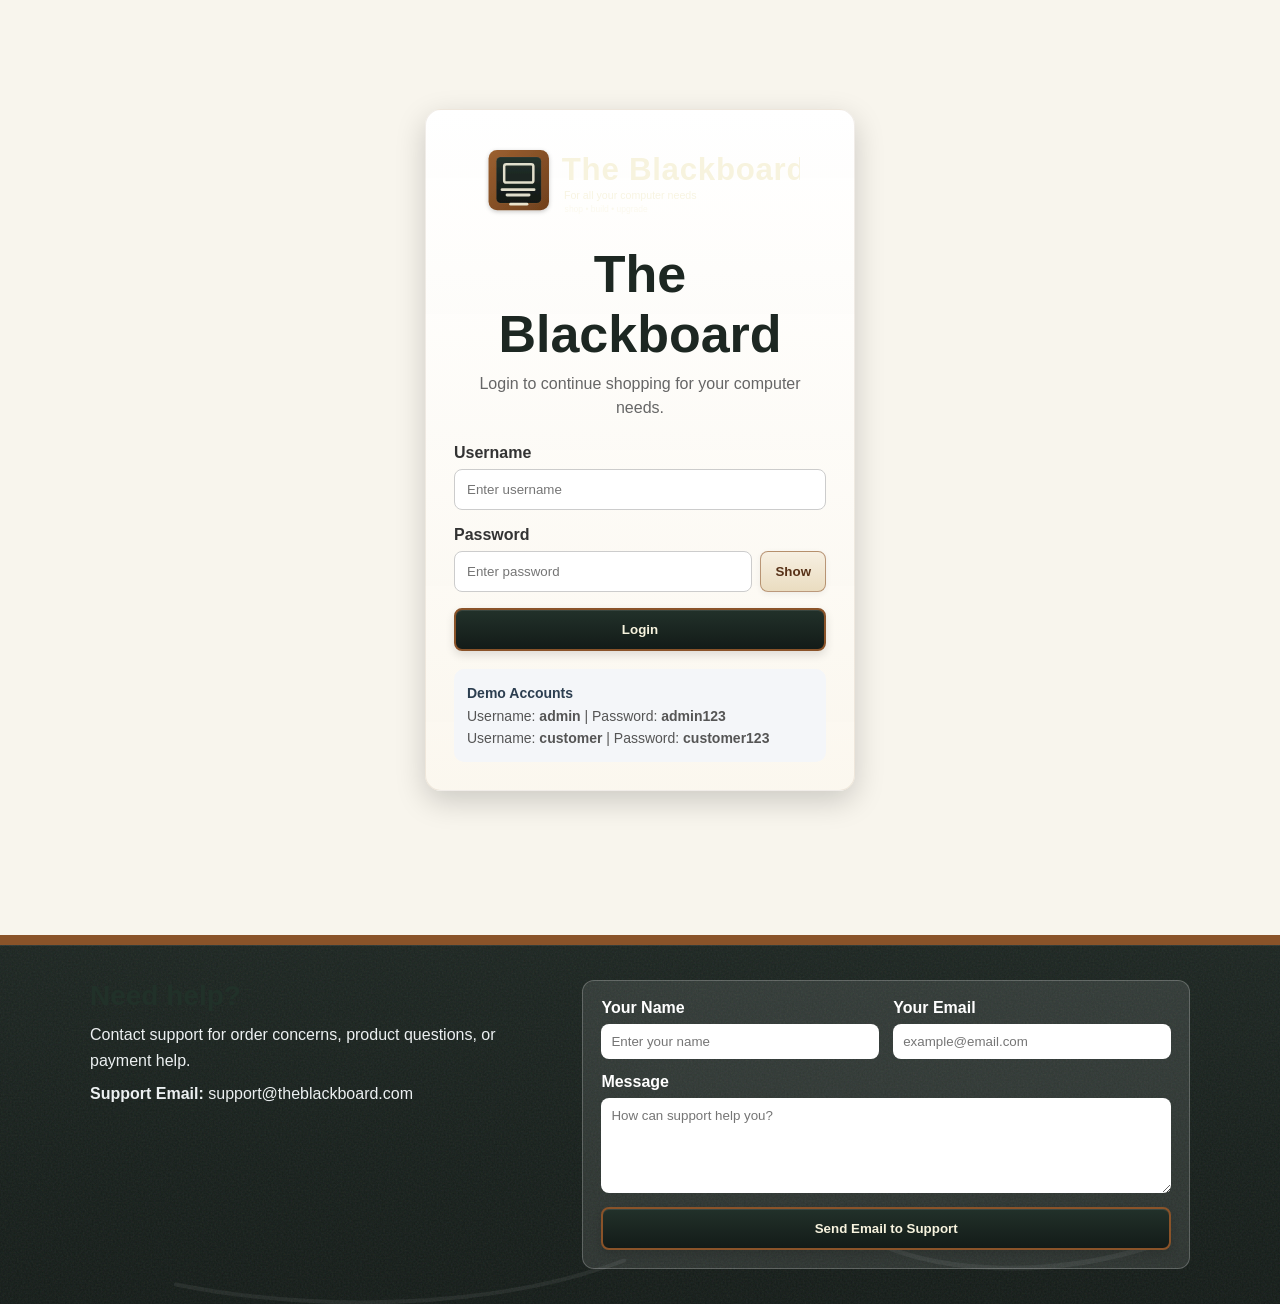
==== Blackboard/index.html @ 4e7aed70 "Add files via upload" ====
<!DOCTYPE html>
<html lang="en">
<head>
  <meta charset="UTF-8" />
  <meta name="viewport" content="width=device-width, initial-scale=1.0" />
  <title>The Blackboard</title>
  <link rel="stylesheet" href="style.css" />
</head>
<body>
  <div id="pageLoader" class="page-loader">
    <div class="loader-board">
      <div class="loader-spinner"></div>
      <p>Loading The Blackboard...</p>
    </div>
  </div>
  <header class="header">
    <div class="container header-content">
      <div class="board-brand">
        <img src="assets/blackboard-logo.svg" alt="The Blackboard logo" class="board-logo-image" />
        <div class="chalk-doodles" aria-hidden="true">
          <span class="doodle doodle-1">★</span>
          <span class="doodle doodle-2">⌘</span>
          <span class="doodle doodle-3">+</span>
          <span class="doodle doodle-4">⌂</span>
        </div>
      </div>
      <div class="user-bar">
        <span id="welcomeUser"></span>
        <button id="logoutBtn" class="logout-btn">Logout</button>
      </div>
      <h1>The Blackboard</h1>
      <p>For all your computer needs!</p>
    </div>
  </header>

  <main class="container">
    <section class="controls">
      <input type="text" id="searchInput" placeholder="Search products..." />

      <select id="categoryFilter">
        <option value="all">All Categories</option>
      </select>

      <div class="cart-box">
        <span>🛒 Cart Items: <strong id="cartCount">0</strong></span>
        <span>Total: <strong id="cartTotal">₱0.00</strong></span>
      </div>
    </section>


    <section id="adminProductSection" class="admin-product-section hidden">
      <div class="section-title-row">
        <div>
          <h2>Admin Product Panel</h2>
          <p>Add new products, manage stock, and review store activity. Changes are saved in this browser.</p>
        </div>
        <button id="clearAddedProductsBtn" class="secondary-btn" type="button">Clear Added Products</button>
      </div>

      <div id="adminDashboard" class="admin-dashboard">
        <div class="dashboard-card">
          <span>Total Products</span>
          <strong id="dashboardProducts">0</strong>
        </div>
        <div class="dashboard-card">
          <span>Total Stock</span>
          <strong id="dashboardStock">0</strong>
        </div>
        <div class="dashboard-card">
          <span>Low Stock</span>
          <strong id="dashboardLowStock">0</strong>
        </div>
        <div class="dashboard-card">
          <span>Total Orders</span>
          <strong id="dashboardOrders">0</strong>
        </div>
        <div class="dashboard-card">
          <span>Pending Orders</span>
          <strong id="dashboardPendingOrders">0</strong>
        </div>
        <div class="dashboard-card">
          <span>Delivered Orders</span>
          <strong id="dashboardDeliveredOrders">0</strong>
        </div>
        <div class="dashboard-card">
          <span>Total Sales</span>
          <strong id="dashboardSales">₱0.00</strong>
        </div>
        <div class="dashboard-card">
          <span>Discount Codes</span>
          <strong id="dashboardDiscounts">0</strong>
        </div>
        <div class="dashboard-card">
          <span>Customer Reviews</span>
          <strong id="dashboardReviews">0</strong>
        </div>
      </div>


      <div class="admin-discount-box">
        <div class="section-title-row">
          <div>
            <h3>Discount Codes</h3>
            <p>Create percentage discount codes that customers can enter at checkout.</p>
          </div>
          <button id="clearDiscountCodesBtn" class="secondary-btn" type="button">Clear Discount Codes</button>
        </div>

        <form id="addDiscountForm" class="admin-discount-form">
          <label>
            Discount Code
            <input type="text" id="discountCodeInput" placeholder="Example: BLACKBOARD10" required />
          </label>

          <label>
            Discount Percentage
            <input type="number" id="discountPercentInput" placeholder="Example: 10" min="1" max="100" step="1" required />
          </label>

          <button id="generateDiscountCodeBtn" type="button" class="secondary-btn">Generate Code</button>
          <button type="submit" class="admin-add-btn small-admin-btn">Save Discount</button>
        </form>

        <div id="discountCodeList" class="discount-code-list">
          <p>No discount codes yet.</p>
        </div>
      </div>

      <div class="admin-category-box">
        <div class="section-title-row">
          <div>
            <h3>Product Categories</h3>
            <p>Create categories first, then select them when adding a product.</p>
          </div>
          <button id="clearAddedCategoriesBtn" class="secondary-btn" type="button">Clear Added Categories</button>
        </div>

        <form id="addCategoryForm" class="admin-category-form">
          <label>
            New Category Name
            <input type="text" id="newCategoryName" placeholder="Example: Gaming Parts" required />
          </label>
          <button type="submit" class="admin-add-btn small-admin-btn">Add Category</button>
        </form>

        <div id="addedCategoryList" class="added-category-list">
          <p>No added categories yet.</p>
        </div>
      </div>

      <form id="addProductForm" class="admin-product-form">
        <label>
          Product Name
          <input type="text" id="newProductName" placeholder="Example: Gaming Headset" required />
        </label>

        <label>
          Category
          <select id="newProductCategory" required>
            <option value="">Select Category</option>
          </select>
        </label>

        <label>
          Price
          <input type="number" id="newProductPrice" placeholder="Example: 1299" min="1" step="0.01" required />
        </label>

        <label>
          Stock Quantity
          <input type="number" id="newProductStock" placeholder="Example: 15" min="0" step="1" required />
        </label>

        <label>
          Image URL
          <input type="url" id="newProductImage" placeholder="Paste image link here" required />
        </label>

        <label class="full-width-field">
          Description
          <textarea id="newProductDescription" placeholder="Brief product description" required></textarea>
        </label>

        <button type="submit" id="adminSubmitProductBtn" class="admin-add-btn">Add Product</button>
        <button type="button" id="cancelEditProductBtn" class="secondary-btn full-width-field hidden">Cancel Edit</button>
      </form>

      <p id="adminProductMessage" class="admin-message hidden"></p>
    </section>

    <section id="wishlistSection" class="wishlist-section">
      <div class="section-title-row">
        <div>
          <h2>My Wishlist</h2>
          <p>Favorite products you want to check again later.</p>
        </div>
        <button id="clearWishlistBtn" class="secondary-btn" type="button">Clear Wishlist</button>
      </div>
      <div id="wishlistItems" class="wishlist-items">
        <p>No favorite products yet.</p>
      </div>
    </section>

    <section id="orderHistorySection" class="order-history-section">
      <div class="section-title-row">
        <div>
          <h2>Order History</h2>
          <p id="orderHistoryIntro">Recent orders placed from this browser.</p>
        </div>
        <div class="order-management-controls">
          <label id="orderStatusFilterWrap" class="admin-order-filter hidden">
            Status
            <select id="orderStatusFilter">
              <option value="all">All Orders</option>
              <option value="Pending">Pending</option>
              <option value="Processing">Processing</option>
              <option value="Shipped">Shipped</option>
              <option value="Delivered">Delivered</option>
              <option value="Cancelled">Cancelled</option>
            </select>
          </label>
          <button id="clearOrderHistoryBtn" class="secondary-btn" type="button">Clear My Order History</button>
        </div>
      </div>
      <div id="orderHistoryItems" class="order-history-items">
        <p>No orders yet.</p>
      </div>
    </section>

    <section class="products-section">
      <h2>Products</h2>
      <div id="productList" class="product-grid"></div>
    </section>

    <section class="cart-section">
      <div class="section-title-row">
        <h2>Shopping Cart</h2>
        <button id="checkoutBtn" class="checkout-btn" disabled>Proceed to Checkout</button>
      </div>
      <div id="cartItems" class="cart-items">
        <p>No items in cart yet.</p>
      </div>
    </section>
  </main>

  <div id="productModal" class="modal hidden">
    <div class="modal-content product-modal-content" tabindex="-1">
      <button id="closeProductModal" class="modal-close-btn" type="button">×</button>
      <div class="product-modal-grid">
        <img id="modalProductImage" src="" alt="Product image" />
        <div>
          <h2 id="modalProductName"></h2>
          <p id="modalProductDescription" class="modal-product-description"></p>
          <p><strong>Category:</strong> <span id="modalProductCategory"></span></p>
          <p><strong>Stock:</strong> <span id="modalProductStock"></span></p>
          <p class="modal-product-price" id="modalProductPrice"></p>
          <button id="modalAddToCartBtn" class="place-order-btn" type="button">Add to Cart</button>
        </div>
      </div>

      <div class="product-review-box">
        <div class="review-header">
          <div>
            <h3>Customer Reviews</h3>
            <p id="modalReviewSummary">No reviews yet.</p>
          </div>
        </div>

        <form id="reviewForm" class="review-form">
          <label>
            Rating
            <select id="reviewRating" required>
              <option value="">Select rating</option>
              <option value="5">5 Stars</option>
              <option value="4">4 Stars</option>
              <option value="3">3 Stars</option>
              <option value="2">2 Stars</option>
              <option value="1">1 Star</option>
            </select>
          </label>

          <label class="full-width-field">
            Review
            <textarea id="reviewComment" placeholder="Share your experience with this product" required></textarea>
          </label>

          <button id="submitReviewBtn" type="submit" class="place-order-btn full-width-field">Submit Review</button>
          <p id="reviewMessage" class="review-message hidden"></p>
        </form>

        <div id="productReviewList" class="product-review-list">
          <p>No reviews yet.</p>
        </div>
      </div>
    </div>
  </div>

  <footer class="support-footer">
    <div class="container support-footer-content">
      <div class="support-info">
        <h2>Need help?</h2>
        <p>Contact support for order concerns, product questions, or payment help.</p>
        <p><strong>Support Email:</strong> support@theblackboard.com</p>
      </div>

      <form id="supportForm" class="support-form">
        <label>
          Your Name
          <input type="text" id="supportName" placeholder="Enter your name" required />
        </label>

        <label>
          Your Email
          <input type="email" id="supportEmail" placeholder="example@email.com" required />
        </label>

        <label class="support-message-field">
          Message
          <textarea id="supportMessage" placeholder="How can support help you?" required></textarea>
        </label>

        <button type="submit">Send Email to Support</button>
        <p id="supportStatus" class="support-status hidden"></p>
      </form>
    </div>
  </footer>

  <script src="auth.js"></script>
  <script src="script.js"></script>
  <script src="support.js"></script>
</body>
</html>
---- Blackboard/style.css ----
* {
  margin: 0;
  padding: 0;
  box-sizing: border-box;
  font-family: Arial, sans-serif;
}

body {
  background: #f8f5ed;
  color: #333;
}

.container {
  width: 90%;
  max-width: 1100px;
  margin: auto;
}

.header {
  position: relative;
  color: #f8f7f0;
  padding: 42px 0 46px;
  text-align: center;
  margin: 22px auto 30px;
  border: 18px solid transparent;
  border-radius: 24px;
  background:
    linear-gradient(rgba(20, 25, 22, 0.32), rgba(20, 25, 22, 0.32)) padding-box,
    url("assets/chalkboard-texture.svg") center / cover no-repeat padding-box,
    url("assets/wood-frame.svg") center / cover no-repeat border-box;
  box-shadow:
    inset 0 0 0 2px rgba(255,255,255,0.07),
    inset 0 0 55px rgba(0,0,0,0.45),
    0 14px 28px rgba(0,0,0,0.16);
  overflow: hidden;
}

.header::before {
  content: "";
  position: absolute;
  inset: 14px;
  border: 2px solid rgba(255,255,255,0.08);
  border-radius: 12px;
  pointer-events: none;
}

.header::after {
  content: "a² + b² = c²   |   CPU + GPU = power";
  position: absolute;
  right: 40px;
  bottom: 18px;
  font-size: clamp(12px, 1.5vw, 18px);
  color: rgba(255,255,255,0.18);
  letter-spacing: 1px;
  transform: rotate(-2deg);
  pointer-events: none;
}

.header-content {
  position: relative;
  z-index: 1;
}

.header-content h1 {
  font-family: "Comic Sans MS", "Trebuchet MS", cursive, sans-serif;
  font-size: clamp(42px, 8vw, 100px);
  margin-bottom: 8px;
  color: #f7f3de;
  letter-spacing: 1px;
  text-shadow:
    0 0 1px rgba(255,255,255,0.85),
    1px 1px 0 rgba(255,255,255,0.12),
    -1px -1px 0 rgba(255,255,255,0.08),
    0 0 18px rgba(255,255,255,0.06);
}

.header-content p {
  font-family: "Comic Sans MS", "Trebuchet MS", cursive, sans-serif;
  font-size: clamp(18px, 3vw, 30px);
  color: #ece7cf;
  text-shadow: 0 0 1px rgba(255,255,255,0.8);
}

.controls {
  display: flex;
  flex-wrap: wrap;
  gap: 15px;
  justify-content: space-between;
  align-items: center;
  margin-bottom: 25px;
  background: rgba(255,255,255,0.96);
  padding: 15px;
  border-radius: 10px;
}

.controls input,
.controls select,
.checkout-card input,
.checkout-card textarea {
  padding: 10px;
  border: 1px solid #ccc;
  border-radius: 8px;
  width: 100%;
}

.controls input,
.controls select {
  min-width: 220px;
}

.checkout-card textarea {
  min-height: 95px;
  resize: vertical;
}

.cart-box {
  display: flex;
  gap: 20px;
  font-size: 16px;
  font-weight: bold;
}

.products-section,
.cart-section {
  margin-bottom: 30px;
}

.products-section h2,
.cart-section h2,
.checkout-card h2 {
  margin-bottom: 15px;
}

.section-title-row {
  display: flex;
  justify-content: space-between;
  align-items: center;
  gap: 15px;
  margin-bottom: 15px;
}

.product-grid {
  display: grid;
  grid-template-columns: repeat(auto-fit, minmax(230px, 1fr));
  gap: 20px;
}

.product-card,
.cart-items,
.checkout-card {
  background: rgba(255,255,255,0.97);
  border-radius: 12px;
  border: 1px solid rgba(120, 94, 59, 0.08);
  box-shadow: 0 3px 10px rgba(0,0,0,0.08);
}

.product-card {
  padding: 15px;
  transition: 0.3s ease;
}

.product-card:hover {
  transform: translateY(-4px);
}

.product-card img {
  width: 100%;
  height: 180px;
  object-fit: cover;
  border-radius: 10px;
}

.product-card h3 {
  margin: 12px 0 8px;
  font-size: 18px;
}

.product-card p {
  font-size: 14px;
  margin-bottom: 8px;
  color: #666;
}

.price {
  font-size: 18px;
  font-weight: bold;
  color: #27ae60;
  margin-bottom: 12px;
}

.product-card button,
.checkout-btn,
.place-order-btn,
.cart-actions button {
  border: none;
  border-radius: 8px;
  cursor: pointer;
}

.product-card button,
.place-order-btn {
  width: 100%;
  padding: 12px;
  background: #3498db;
  color: white;
  font-weight: bold;
}

.product-card button:hover,
.place-order-btn:hover {
  background: #2980b9;
}

.checkout-btn {
  padding: 12px 18px;
  background: #27ae60;
  color: white;
  font-weight: bold;
}

.checkout-btn:hover {
  background: #219150;
}

.checkout-btn:disabled {
  background: #b8c2cc;
  cursor: not-allowed;
}

.cart-items {
  padding: 15px;
  min-height: 80px;
}

.cart-item {
  display: flex;
  justify-content: space-between;
  gap: 15px;
  border-bottom: 1px solid #eee;
  padding: 12px 0;
}

.cart-item:last-child {
  border-bottom: none;
}

.cart-actions {
  text-align: right;
}

.cart-actions div {
  display: flex;
  justify-content: flex-end;
  gap: 6px;
  margin-top: 8px;
}

.cart-actions button {
  padding: 6px 9px;
  background: #ecf0f1;
  color: #333;
}

.cart-actions button:hover {
  background: #dfe6e9;
}

.checkout-layout {
  display: grid;
  grid-template-columns: 1.5fr 1fr;
  gap: 25px;
  align-items: start;
  margin-bottom: 40px;
}

.checkout-card {
  padding: 22px;
}

.back-link {
  display: inline-block;
  margin-bottom: 15px;
  color: #3498db;
  text-decoration: none;
  font-weight: bold;
}

.back-link:hover {
  text-decoration: underline;
}

.form-grid {
  display: grid;
  grid-template-columns: 1fr 1fr;
  gap: 15px;
  margin-bottom: 22px;
}

.form-grid label {
  display: flex;
  flex-direction: column;
  gap: 7px;
  font-weight: bold;
}

.form-grid label:last-child:nth-child(odd),
.form-grid label:nth-child(4) {
  grid-column: 1 / -1;
}

.three-columns {
  grid-template-columns: 2fr 1fr 1fr;
}

.three-columns label:last-child:nth-child(odd) {
  grid-column: auto;
}

.payment-options {
  display: grid;
  gap: 12px;
  margin-bottom: 18px;
}

.payment-option {
  display: flex;
  gap: 12px;
  align-items: flex-start;
  border: 1px solid #ddd;
  border-radius: 10px;
  padding: 13px;
  cursor: pointer;
}

.payment-option:hover {
  border-color: #3498db;
}

.payment-option input {
  width: auto;
  margin-top: 4px;
}

.payment-option span {
  display: flex;
  flex-direction: column;
  gap: 4px;
}

.payment-option small,
.checkout-note,
.checkout-item small {
  color: #666;
}

.payment-fields {
  border: 1px solid #e5e5e5;
  background: #fafafa;
  border-radius: 10px;
  padding: 15px;
  margin-bottom: 18px;
}

.payment-fields h3 {
  margin-bottom: 12px;
}

.checkout-note {
  font-size: 14px;
  margin-bottom: 15px;
}

.checkout-items {
  display: grid;
  gap: 12px;
  margin-bottom: 18px;
}

.checkout-item {
  display: grid;
  grid-template-columns: 64px 1fr auto;
  gap: 12px;
  align-items: center;
  border-bottom: 1px solid #eee;
  padding-bottom: 12px;
}

.checkout-item img {
  width: 64px;
  height: 64px;
  object-fit: cover;
  border-radius: 8px;
}

.checkout-item div {
  display: flex;
  flex-direction: column;
  gap: 4px;
}

.summary-row {
  display: flex;
  justify-content: space-between;
  padding: 10px 0;
  border-top: 1px solid #eee;
}

.total-row {
  font-size: 20px;
  color: #27ae60;
}

.hidden {
  display: none !important;
}

.modal {
  position: fixed;
  inset: 0;
  background: rgba(0,0,0,0.55);
  display: flex;
  justify-content: center;
  align-items: center;
  padding: 20px;
}

.modal-content {
  background: white;
  border-radius: 14px;
  padding: 25px;
  width: min(450px, 100%);
  text-align: center;
}

.modal-content p {
  margin: 15px 0;
}

.modal-btn,
.empty-cart-btn {
  display: inline-block;
  text-align: center;
  text-decoration: none;
}

@media (max-width: 768px) {
  .controls,
  .section-title-row,
  .cart-box {
    flex-direction: column;
    align-items: stretch;
  }

  .checkout-layout,
  .form-grid,
  .three-columns {
    grid-template-columns: 1fr;
  }

  .checkout-item {
    grid-template-columns: 54px 1fr;
  }

  .checkout-item > strong {
    grid-column: 1 / -1;
    text-align: right;
  }
}

.user-bar {
  display: flex;
  justify-content: flex-end;
  align-items: center;
  gap: 12px;
  margin-bottom: 15px;
  font-size: 15px;
  color: #f7f3de;
  text-shadow: 0 0 1px rgba(255,255,255,0.6);
}

.logout-btn {
  border: 1px solid rgba(247,243,222,0.8);
  background: rgba(255,255,255,0.05);
  color: #f7f3de;
  padding: 8px 12px;
  border-radius: 8px;
  cursor: pointer;
  font-weight: bold;
}

.logout-btn:hover {
  background: rgba(255,255,255,0.12);
}

.login-body {
  min-height: 100vh;
  background: #f8f5ed;
}

.login-page {
  min-height: 100vh;
  display: flex;
  align-items: center;
  justify-content: center;
  padding: 25px;
}

.login-card {
  width: min(430px, 100%);
  background: white;
  border-radius: 16px;
  padding: 28px;
  box-shadow: 0 10px 30px rgba(0,0,0,0.18);
}

.login-brand {
  text-align: center;
  margin-bottom: 24px;
}

.login-brand h1 {
  color: #1d2722;
  font-family: "Comic Sans MS", "Trebuchet MS", cursive, sans-serif;
  font-size: clamp(34px, 7vw, 52px);
  margin-bottom: 8px;
}

.login-brand p {
  color: #666;
  line-height: 1.5;
}

.login-form {
  display: grid;
  gap: 16px;
}

.login-form label {
  display: grid;
  gap: 7px;
  font-weight: bold;
}

.login-form input {
  width: 100%;
  padding: 12px;
  border: 1px solid #ccc;
  border-radius: 8px;
}

.password-row {
  display: grid;
  grid-template-columns: 1fr auto;
  gap: 8px;
}

.password-row button {
  border: none;
  background: #ecf0f1;
  color: #333;
  border-radius: 8px;
  padding: 0 14px;
  cursor: pointer;
  font-weight: bold;
}

.password-row button:hover {
  background: #dfe6e9;
}

.login-error {
  background: #ffecec;
  color: #c0392b;
  padding: 10px;
  border-radius: 8px;
  font-size: 14px;
}

.demo-account {
  margin-top: 18px;
  background: #f4f6f9;
  border-radius: 10px;
  padding: 13px;
  font-size: 14px;
  color: #555;
  line-height: 1.6;
}

.demo-account strong {
  color: #2c3e50;
}

@media (max-width: 768px) {
  .user-bar {
    justify-content: center;
    flex-direction: column;
  }
}

.admin-product-section {
  background: white;
  padding: 20px;
  border-radius: 12px;
  box-shadow: 0 3px 10px rgba(0,0,0,0.08);
  margin-bottom: 30px;
}

.admin-product-section p {
  color: #666;
  margin-top: 5px;
}


.admin-category-box {
  background: #f8fafc;
  border: 1px solid #e5e9f0;
  border-radius: 12px;
  padding: 16px;
  margin-top: 18px;
}

.admin-category-box h3 {
  margin-bottom: 5px;
}

.admin-category-form {
  display: grid;
  grid-template-columns: 1fr auto;
  gap: 12px;
  align-items: end;
  margin-top: 15px;
}

.admin-category-form label {
  display: flex;
  flex-direction: column;
  gap: 7px;
  font-weight: bold;
}

.small-admin-btn {
  grid-column: auto;
  height: 40px;
  padding: 0 16px;
}

.added-category-list {
  display: flex;
  flex-wrap: wrap;
  gap: 8px;
  margin-top: 14px;
}

.added-category-list p {
  margin: 0;
}

.category-badge {
  display: inline-block;
  background: #ecf0f1;
  color: #2c3e50;
  border-radius: 999px;
  padding: 7px 11px;
  font-size: 13px;
  font-weight: bold;
}

.admin-product-form {
  display: grid;
  grid-template-columns: repeat(2, 1fr);
  gap: 15px;
  margin-top: 18px;
}

.admin-product-form label {
  display: flex;
  flex-direction: column;
  gap: 7px;
  font-weight: bold;
}

.admin-product-form input,
.admin-product-form select,
.admin-product-form textarea,
.admin-category-form input {
  padding: 10px;
  border: 1px solid #ccc;
  border-radius: 8px;
  width: 100%;
}

.admin-product-form textarea {
  min-height: 95px;
  resize: vertical;
}

.full-width-field,
.admin-add-btn {
  grid-column: 1 / -1;
}

.admin-add-btn,
.secondary-btn {
  border: none;
  border-radius: 8px;
  cursor: pointer;
  font-weight: bold;
}

.admin-add-btn {
  padding: 12px;
  background: #27ae60;
  color: white;
}

.admin-add-btn:hover {
  background: #219150;
}

.secondary-btn {
  padding: 11px 14px;
  background: #ecf0f1;
  color: #333;
}

.secondary-btn:hover {
  background: #dfe6e9;
}

.admin-message {
  padding: 11px;
  border-radius: 8px;
  margin-top: 14px;
  font-weight: bold;
}

.admin-success {
  background: #eafaf1;
  color: #1e8449;
}

.admin-error {
  background: #ffecec;
  color: #c0392b;
}

.admin-badge {
  display: inline-block;
  background: #eafaf1;
  color: #1e8449 !important;
  border-radius: 999px;
  padding: 5px 9px;
  font-size: 12px !important;
  font-weight: bold;
}

@media (max-width: 768px) {
  .admin-product-form,
  .admin-category-form {
    grid-template-columns: 1fr;
  }
}


.support-footer {
  background:
    linear-gradient(rgba(20, 25, 22, 0.18), rgba(20, 25, 22, 0.18)),
    url("assets/chalkboard-texture.svg") center / cover no-repeat;
  color: white;
  padding: 35px 0;
  margin-top: 35px;
  border-top: 10px solid #8a5329;
  box-shadow: inset 0 1px 0 rgba(255,255,255,0.08);
}

.support-footer-content {
  display: grid;
  grid-template-columns: 1fr 1.3fr;
  gap: 25px;
  align-items: start;
}

.support-info h2 {
  margin-bottom: 10px;
  font-size: 28px;
}

.support-info p {
  line-height: 1.6;
  color: #ecf0f1;
  margin-bottom: 8px;
}

.support-form {
  background: rgba(255,255,255,0.1);
  border: 1px solid rgba(255,255,255,0.22);
  border-radius: 12px;
  padding: 18px;
  display: grid;
  grid-template-columns: 1fr 1fr;
  gap: 14px;
}

.support-form label {
  display: flex;
  flex-direction: column;
  gap: 7px;
  font-weight: bold;
}

.support-form input,
.support-form textarea {
  width: 100%;
  padding: 10px;
  border: none;
  border-radius: 8px;
}

.support-form textarea {
  min-height: 95px;
  resize: vertical;
}

.support-message-field,
.support-form button,
.support-status {
  grid-column: 1 / -1;
}

.support-form button {
  padding: 12px;
  background: #3498db;
  color: white;
  border: none;
  border-radius: 8px;
  cursor: pointer;
  font-weight: bold;
}

.support-form button:hover {
  background: #2980b9;
}

.support-status {
  padding: 10px;
  border-radius: 8px;
  font-size: 14px;
}

.support-success {
  background: rgba(46, 204, 113, 0.18);
  color: #eafff1;
}

.support-error {
  background: rgba(231, 76, 60, 0.18);
  color: #ffecec;
}

@media (max-width: 768px) {
  .support-footer-content,
  .support-form {
    grid-template-columns: 1fr;
  }
}

.product-card-actions {
  display: grid;
  gap: 8px;
}

.product-card-actions .edit-product-btn {
  background: #f39c12;
}

.product-card-actions .edit-product-btn:hover {
  background: #d68910;
}


.board-brand {
  position: relative;
  margin-bottom: 8px;
}

.chalk-logo {
  width: 92px;
  height: 92px;
  margin: 0 auto 10px;
  border-radius: 50%;
  display: flex;
  align-items: center;
  justify-content: center;
  border: 3px solid rgba(247,243,222,0.72);
  color: #f7f3de;
  font-family: "Comic Sans MS", "Trebuchet MS", cursive, sans-serif;
  font-size: 38px;
  font-weight: bold;
  background: rgba(255,255,255,0.04);
  box-shadow: inset 0 0 0 1px rgba(255,255,255,0.12), 0 0 18px rgba(0,0,0,0.16);
  text-shadow: 0 0 1px rgba(255,255,255,0.8), 1px 1px 0 rgba(255,255,255,0.1);
}

.chalk-doodles {
  position: absolute;
  inset: -12px -140px auto -140px;
  pointer-events: none;
  height: 110px;
}

.doodle {
  position: absolute;
  color: rgba(247,243,222,0.35);
  font-family: "Comic Sans MS", "Trebuchet MS", cursive, sans-serif;
  font-weight: bold;
  text-shadow: 0 0 1px rgba(255,255,255,0.5);
}

.doodle-1 {
  left: 12%;
  top: 8px;
  font-size: 24px;
  transform: rotate(-10deg);
}

.doodle-2 {
  right: 14%;
  top: 14px;
  font-size: 22px;
  transform: rotate(7deg);
}

.doodle-3 {
  left: 20%;
  top: 58px;
  font-size: 26px;
  transform: rotate(12deg);
}

.doodle-4 {
  right: 21%;
  top: 56px;
  font-size: 22px;
  transform: rotate(-8deg);
}

.chalk-tray {
  position: absolute;
  left: 50%;
  bottom: 10px;
  transform: translateX(-50%);
  width: min(320px, 62%);
  height: 18px;
  border-radius: 0 0 14px 14px;
  background: linear-gradient(180deg, #9d6335 0%, #6e3f1d 100%);
  box-shadow: 0 4px 7px rgba(0,0,0,0.28), inset 0 1px 0 rgba(255,255,255,0.22);
  z-index: 2;
}

.chalk-stick,
.chalk-eraser {
  position: absolute;
  bottom: 4px;
  display: inline-block;
}

.chalk-stick {
  width: 34px;
  height: 8px;
  border-radius: 999px;
  box-shadow: 0 1px 2px rgba(0,0,0,0.25);
}

.chalk-white {
  left: 24px;
  background: #f7f6f0;
}

.chalk-blue {
  left: 70px;
  background: #85c8ff;
}

.chalk-eraser {
  right: 26px;
  width: 58px;
  height: 12px;
  border-radius: 6px;
  background: linear-gradient(180deg, #d8bd86 0%, #ab7d39 100%);
  box-shadow: inset 0 -3px 0 rgba(74,49,20,0.28), 0 1px 2px rgba(0,0,0,0.25);
}

.login-board-logo {
  width: 84px;
  height: 84px;
  margin: 0 auto 12px;
  border-radius: 50%;
  display: flex;
  align-items: center;
  justify-content: center;
  background:
    linear-gradient(rgba(20, 25, 22, 0.18), rgba(20, 25, 22, 0.18)),
    url("assets/chalkboard-texture.svg") center / cover no-repeat;
  color: #f7f3de;
  border: 7px solid #8a5329;
  box-shadow: inset 0 0 0 1px rgba(255,255,255,0.12), 0 6px 16px rgba(0,0,0,0.12);
  font-family: "Comic Sans MS", "Trebuchet MS", cursive, sans-serif;
  font-size: 34px;
  font-weight: bold;
  text-shadow: 0 0 1px rgba(255,255,255,0.85);
}

@media (max-width: 768px) {
  .chalk-doodles {
    inset: -8px -40px auto -40px;
  }

  .doodle-1,
  .doodle-2,
  .doodle-3,
  .doodle-4 {
    font-size: 18px;
  }

  .chalk-logo {
    width: 76px;
    height: 76px;
    font-size: 31px;
  }

  .chalk-tray {
    width: min(250px, 72%);
  }
}


.board-logo-image {
  width: min(540px, 92%);
  display: block;
  margin: 0 auto 10px;
  filter: drop-shadow(0 4px 8px rgba(0,0,0,0.18));
}

.login-board-logo-image {
  width: min(320px, 100%);
  display: block;
  margin: 0 auto 14px;
}

.chalk-logo {
  display: none;
}

.product-card {
  position: relative;
  background: linear-gradient(180deg, rgba(255,255,255,0.98), rgba(252,248,240,0.96));
  border: 1px solid rgba(140, 110, 72, 0.14);
  box-shadow: 0 8px 18px rgba(0,0,0,0.08), inset 0 1px 0 rgba(255,255,255,0.65);
}

.product-card h3 {
  color: #213129;
}

.product-card p {
  color: #635e54;
}

.product-card img {
  background: #fff;
  border: 1px solid rgba(0,0,0,0.06);
}

.product-card button,
.checkout-btn,
.place-order-btn,
.cart-actions button,
.support-form button,
.admin-add-btn,
.secondary-btn,
.logout-btn,
.password-row button {
  transition: 0.2s ease;
}

.product-card button,
.checkout-btn,
.place-order-btn,
.support-form button,
.admin-add-btn,
.modal-btn {
  background: linear-gradient(180deg, #22312a 0%, #131b18 100%);
  color: #f7f3de;
  border: 2px solid #8a5329;
  box-shadow: inset 0 1px 0 rgba(255,255,255,0.1), 0 4px 10px rgba(0,0,0,0.12);
}

.product-card button:hover,
.checkout-btn:hover,
.place-order-btn:hover,
.support-form button:hover,
.admin-add-btn:hover,
.modal-btn:hover {
  background: linear-gradient(180deg, #2a3b33 0%, #18221e 100%);
  transform: translateY(-1px);
}

.checkout-btn:disabled {
  background: linear-gradient(180deg, #b8c2cc 0%, #a4afb8 100%);
  border-color: #c7a37e;
  color: #f8f8f8;
}

.cart-actions button,
.secondary-btn,
.password-row button {
  background: linear-gradient(180deg, #f7f0e2 0%, #eadcc0 100%);
  border: 1px solid rgba(138, 83, 41, 0.55);
  color: #573117;
  box-shadow: 0 2px 6px rgba(0,0,0,0.06);
}

.cart-actions button:hover,
.secondary-btn:hover,
.password-row button:hover {
  background: linear-gradient(180deg, #fbf4e8 0%, #e9d4ad 100%);
}

.product-card-actions .edit-product-btn {
  background: linear-gradient(180deg, #f0c56a 0%, #d79d22 100%);
  color: #4d2d08;
  border: 1px solid rgba(126, 76, 11, 0.45);
}

.product-card-actions .edit-product-btn:hover {
  background: linear-gradient(180deg, #f5ce7f 0%, #e0a735 100%);
}

.controls,
.admin-product-section,
.cart-items,
.checkout-card,
.login-card {
  background: linear-gradient(180deg, rgba(255,255,255,0.98), rgba(251,247,238,0.96));
  border: 1px solid rgba(140, 110, 72, 0.12);
}

.section-title-row h2,
.products-section h2,
.cart-section h2,
.checkout-card h2,
.support-info h2,
.admin-category-box h3 {
  color: #213129;
}

@media (max-width: 768px) {
  .board-logo-image {
    width: min(440px, 95%);
  }

  .login-board-logo-image {
    width: min(250px, 92%);
  }
}


.page-loader {
  position: fixed;
  inset: 0;
  z-index: 9999;
  display: flex;
  align-items: center;
  justify-content: center;
  background: rgba(247, 243, 232, 0.92);
  backdrop-filter: blur(4px);
}

.loader-board {
  width: min(320px, 88vw);
  padding: 24px;
  text-align: center;
  border-radius: 18px;
  color: #f7f3de;
  background:
    linear-gradient(rgba(20, 25, 22, 0.16), rgba(20, 25, 22, 0.16)),
    url("assets/chalkboard-texture.svg") center / cover no-repeat;
  border: 12px solid #8a5329;
  box-shadow: 0 14px 30px rgba(0,0,0,0.18);
}

.loader-board p {
  font-family: "Comic Sans MS", "Trebuchet MS", cursive, sans-serif;
  font-size: 22px;
}

.loader-spinner {
  width: 58px;
  height: 58px;
  margin: 0 auto 16px;
  border-radius: 50%;
  border: 6px solid rgba(247,243,222,0.24);
  border-top-color: #f7f3de;
  animation: spinLoader 0.9s linear infinite;
}

@keyframes spinLoader {
  to { transform: rotate(360deg); }
}

.fade-in-card {
  animation: fadeUp 0.35s ease;
}

@keyframes fadeUp {
  from {
    opacity: 0;
    transform: translateY(10px);
  }
  to {
    opacity: 1;
    transform: translateY(0);
  }
}

.product-card:hover {
  transform: translateY(-8px) scale(1.01);
}

.product-image-btn {
  border: none;
  background: transparent;
  padding: 0;
  cursor: pointer;
  width: 100%;
}

.product-image-btn img {
  transition: transform 0.25s ease;
}

.product-image-btn:hover img {
  transform: scale(1.03);
}

.view-details-btn {
  background: linear-gradient(180deg, #f7f0e2 0%, #eadcc0 100%);
  border: 1px solid rgba(138, 83, 41, 0.55);
  color: #573117;
  box-shadow: 0 2px 6px rgba(0,0,0,0.06);
}

.view-details-btn:hover {
  background: linear-gradient(180deg, #fbf4e8 0%, #e9d4ad 100%);
}

.delete-product-btn {
  background: linear-gradient(180deg, #ea6b65 0%, #c53d37 100%);
  color: white;
  border: 1px solid rgba(128, 25, 20, 0.45);
}

.delete-product-btn:hover {
  background: linear-gradient(180deg, #f17c77 0%, #cf4b45 100%);
}

.product-modal-content {
  position: relative;
  width: min(760px, 100%);
  text-align: left;
  padding-top: 42px;
}

.product-modal-grid {
  display: grid;
  grid-template-columns: 300px 1fr;
  gap: 24px;
  align-items: start;
}

.product-modal-grid img {
  width: 100%;
  border-radius: 14px;
  border: 1px solid rgba(0,0,0,0.08);
  background: white;
}

.modal-product-description {
  color: #666;
  line-height: 1.6;
  margin-bottom: 12px;
}

.modal-product-price {
  font-size: 28px;
  color: #27ae60;
  font-weight: bold;
  margin: 12px 0 18px;
}

.modal-close-btn {
  position: absolute;
  top: 14px;
  right: 14px;
  width: 38px;
  height: 38px;
  border: none;
  border-radius: 50%;
  background: #ecf0f1;
  color: #333;
  font-size: 24px;
  cursor: pointer;
}

.modal-close-btn:hover {
  background: #dfe6e9;
}

@media (max-width: 768px) {
  .product-modal-grid {
    grid-template-columns: 1fr;
  }
}

.wishlist-section,
.order-history-section {
  background: linear-gradient(180deg, rgba(255,255,255,0.98), rgba(251,247,238,0.96));
  border: 1px solid rgba(140, 110, 72, 0.12);
  border-radius: 12px;
  box-shadow: 0 3px 10px rgba(0,0,0,0.08);
  padding: 20px;
  margin-bottom: 30px;
}

.wishlist-section p,
.order-history-section p {
  color: #666;
  margin-top: 5px;
}

.wishlist-items,
.order-history-items {
  display: grid;
  gap: 12px;
}

.wishlist-item,
.order-history-item {
  display: grid;
  grid-template-columns: 72px 1fr auto;
  gap: 14px;
  align-items: center;
  background: rgba(255,255,255,0.74);
  border: 1px solid rgba(140, 110, 72, 0.12);
  border-radius: 12px;
  padding: 12px;
}

.order-history-item {
  grid-template-columns: 1fr auto;
}

.wishlist-item img {
  width: 72px;
  height: 72px;
  object-fit: cover;
  border-radius: 10px;
  background: white;
  border: 1px solid rgba(0,0,0,0.06);
}

.wishlist-item div,
.order-history-item div {
  display: flex;
  flex-direction: column;
  gap: 4px;
}

.wishlist-item small,
.order-history-item small {
  color: #666;
}

.wishlist-actions {
  display: flex;
  flex-direction: row !important;
  gap: 8px;
}

.wishlist-actions button,
.wishlist-btn {
  border: 1px solid rgba(138, 83, 41, 0.55);
  border-radius: 8px;
  cursor: pointer;
  font-weight: bold;
  background: linear-gradient(180deg, #f7f0e2 0%, #eadcc0 100%);
  color: #573117;
  padding: 10px;
}

.wishlist-actions button:hover,
.wishlist-btn:hover {
  background: linear-gradient(180deg, #fbf4e8 0%, #e9d4ad 100%);
}

.order-total-block {
  text-align: right;
}

.admin-dashboard {
  display: grid;
  grid-template-columns: repeat(auto-fit, minmax(150px, 1fr));
  gap: 12px;
  margin-bottom: 18px;
}

.dashboard-card {
  background:
    linear-gradient(rgba(20, 25, 22, 0.14), rgba(20, 25, 22, 0.14)),
    url("assets/chalkboard-texture.svg") center / cover no-repeat;
  color: #f7f3de;
  border: 5px solid #8a5329;
  border-radius: 14px;
  padding: 14px;
  box-shadow: inset 0 0 14px rgba(0,0,0,0.28), 0 5px 12px rgba(0,0,0,0.08);
}

.dashboard-card span,
.dashboard-card strong {
  display: block;
}

.dashboard-card span {
  font-size: 13px;
  color: #ece7cf;
  margin-bottom: 6px;
}

.dashboard-card strong {
  font-size: 26px;
  font-family: "Comic Sans MS", "Trebuchet MS", cursive, sans-serif;
}

.stock-badge {
  display: inline-block;
  width: fit-content;
  border-radius: 999px;
  padding: 6px 10px;
  font-size: 12px !important;
  font-weight: bold;
}

.stock-good {
  background: #eafaf1;
  color: #1e8449 !important;
}

.stock-low {
  background: #fff3cd;
  color: #9a6700 !important;
}

.stock-empty {
  background: #ffecec;
  color: #c0392b !important;
}

.product-card button:disabled,
.place-order-btn:disabled {
  opacity: 0.65;
  cursor: not-allowed;
  transform: none !important;
}

@media (max-width: 768px) {
  .wishlist-item,
  .order-history-item {
    grid-template-columns: 1fr;
  }

  .wishlist-actions {
    flex-direction: column !important;
  }

  .order-total-block {
    text-align: left;
  }
}


/* Cleanup requested: remove circled decorative items */
.chalk-tray,
.chalk-stick,
.chalk-eraser {
  display: none !important;
}

.product-card {
  padding-top: 15px;
}


.admin-discount-box {
  background: #f8fafc;
  border: 1px solid #e5e9f0;
  border-radius: 12px;
  padding: 16px;
  margin: 18px 0;
}

.admin-discount-box h3 {
  margin-bottom: 5px;
}

.admin-discount-form {
  display: grid;
  grid-template-columns: 1.2fr 0.8fr auto auto;
  gap: 12px;
  align-items: end;
  margin-top: 15px;
}

.admin-discount-form label {
  display: flex;
  flex-direction: column;
  gap: 7px;
  font-weight: bold;
}

.admin-discount-form input,
.discount-code-row input {
  padding: 10px;
  border: 1px solid #ccc;
  border-radius: 8px;
  width: 100%;
}

.discount-code-list {
  display: grid;
  gap: 10px;
  margin-top: 14px;
}

.discount-code-item {
  display: flex;
  justify-content: space-between;
  align-items: center;
  gap: 12px;
  background: rgba(255,255,255,0.82);
  border: 1px solid rgba(140, 110, 72, 0.12);
  border-radius: 10px;
  padding: 10px;
}

.discount-code-item div {
  display: flex;
  flex-direction: column;
  gap: 3px;
}

.discount-code-item small {
  color: #666;
}

.discount-code-item button,
.discount-code-row button {
  border: 1px solid rgba(138, 83, 41, 0.55);
  border-radius: 8px;
  cursor: pointer;
  font-weight: bold;
  background: linear-gradient(180deg, #f7f0e2 0%, #eadcc0 100%);
  color: #573117;
  padding: 10px 12px;
}

.discount-code-item button:hover,
.discount-code-row button:hover {
  background: linear-gradient(180deg, #fbf4e8 0%, #e9d4ad 100%);
}

.discount-code-box {
  border: 1px solid rgba(140, 110, 72, 0.16);
  background: rgba(248,250,252,0.88);
  border-radius: 12px;
  padding: 14px;
  margin: 16px 0;
}

.discount-code-box h3 {
  margin-bottom: 10px;
  color: #213129;
}

.discount-code-row {
  display: grid;
  grid-template-columns: 1fr auto;
  gap: 8px;
}

.discount-message {
  margin-top: 10px;
  padding: 10px;
  border-radius: 8px;
  font-size: 14px;
}

.discount-success {
  background: #eafaf1;
  color: #1e8449;
}

.discount-error {
  background: #ffecec;
  color: #c0392b;
}

#removeDiscountBtn {
  width: 100%;
  margin-top: 10px;
}

#summaryDiscountCode {
  display: block;
  color: #666;
  font-weight: normal;
  margin-top: 3px;
}

@media (max-width: 768px) {
  .admin-discount-form,
  .discount-code-row {
    grid-template-columns: 1fr;
  }

  .discount-code-item {
    align-items: stretch;
    flex-direction: column;
  }
}


/* Removed the decorative chalk tray and product-card colored marks per request. */
.chalk-tray,
.chalk-stick,
.chalk-eraser {
  display: none !important;
}


.order-management-controls {
  display: flex;
  flex-wrap: wrap;
  gap: 10px;
  justify-content: flex-end;
  align-items: center;
}

.admin-order-filter {
  display: flex;
  align-items: center;
  gap: 8px;
  font-weight: bold;
}

.admin-order-filter select,
.order-status-control select {
  padding: 9px 10px;
  border: 1px solid rgba(138, 83, 41, 0.35);
  border-radius: 8px;
  background: #fffaf0;
  color: #333;
}

.order-title-line {
  display: flex;
  align-items: center;
  flex-wrap: wrap;
  gap: 10px;
  margin-bottom: 4px;
}

.order-status-badge {
  display: inline-block;
  border-radius: 999px;
  padding: 5px 10px;
  font-size: 12px;
  font-weight: bold;
  border: 1px solid rgba(0,0,0,0.08);
}

.status-pending {
  background: #fff6d7;
  color: #8a6200;
}

.status-processing {
  background: #e8f1ff;
  color: #1f5fa8;
}

.status-shipped {
  background: #ede9ff;
  color: #5b3aa4;
}

.status-delivered {
  background: #e6f7ec;
  color: #1f7a3d;
}

.status-cancelled {
  background: #ffe8e8;
  color: #b73535;
}

.order-status-control {
  display: grid;
  gap: 6px;
  margin-top: 8px;
  font-size: 13px;
  font-weight: bold;
}

.order-history-main {
  display: grid;
  gap: 4px;
}

.order-history-main small {
  color: #666;
}

@media (max-width: 768px) {
  .order-management-controls,
  .admin-order-filter {
    align-items: stretch;
    justify-content: stretch;
    width: 100%;
  }

  .admin-order-filter {
    flex-direction: column;
  }

  .admin-order-filter select {
    width: 100%;
  }
}


.product-rating-summary {
  color: #b7791f !important;
  font-weight: bold;
  font-size: 13px !important;
}

.product-review-box {
  margin-top: 24px;
  padding-top: 18px;
  border-top: 1px solid #eee;
}

.review-header {
  display: flex;
  justify-content: space-between;
  align-items: center;
  gap: 12px;
  margin-bottom: 14px;
}

.review-header h3 {
  margin-bottom: 5px;
  color: #213129;
}

#modalReviewSummary {
  color: #b7791f;
  font-weight: bold;
}

.review-form {
  display: grid;
  grid-template-columns: 160px 1fr;
  gap: 12px;
  margin-bottom: 16px;
  background: #fbf7ee;
  border: 1px solid rgba(140, 110, 72, 0.16);
  border-radius: 12px;
  padding: 14px;
}

.review-form label {
  display: flex;
  flex-direction: column;
  gap: 7px;
  font-weight: bold;
}

.review-form select,
.review-form textarea {
  width: 100%;
  padding: 10px;
  border: 1px solid #ccc;
  border-radius: 8px;
}

.review-form textarea {
  min-height: 85px;
  resize: vertical;
}

.review-message {
  grid-column: 1 / -1;
  padding: 10px;
  border-radius: 8px;
  font-size: 14px;
  font-weight: bold;
}

.review-success {
  background: #eafaf1;
  color: #1e8449;
}

.review-error {
  background: #ffecec;
  color: #c0392b;
}

.product-review-list {
  display: grid;
  gap: 12px;
}

.review-item {
  display: flex;
  justify-content: space-between;
  gap: 14px;
  background: white;
  border: 1px solid #eee;
  border-radius: 10px;
  padding: 13px;
}

.review-title-line {
  display: flex;
  align-items: center;
  flex-wrap: wrap;
  gap: 10px;
  margin-bottom: 4px;
}

.review-stars {
  color: #b7791f;
  font-weight: bold;
  letter-spacing: 1px;
}

.review-item small {
  display: block;
  color: #777;
  margin-bottom: 7px;
}

.review-item p {
  color: #555;
  line-height: 1.5;
}

.review-actions button {
  border: none;
  border-radius: 8px;
  padding: 8px 10px;
  background: #ffecec;
  color: #c0392b;
  cursor: pointer;
  font-weight: bold;
}

.review-actions button:hover {
  background: #ffd8d8;
}

@media (max-width: 768px) {
  .review-form,
  .review-item {
    grid-template-columns: 1fr;
  }

  .review-item {
    flex-direction: column;
  }
}


body.modal-open {
  overflow: hidden;
}

#productModal {
  align-items: flex-start;
  overflow-y: auto;
  scroll-behavior: smooth;
}

#productModal .product-modal-content {
  max-height: calc(100vh - 40px);
  overflow-y: auto;
  overscroll-behavior: contain;
  scroll-behavior: smooth;
  outline: none;
}

#productModal .product-review-box {
  scroll-margin-top: 16px;
}

#productModal::-webkit-scrollbar,
#productModal .product-modal-content::-webkit-scrollbar {
  width: 10px;
}

#productModal::-webkit-scrollbar-thumb,
#productModal .product-modal-content::-webkit-scrollbar-thumb {
  background: rgba(138, 83, 41, 0.58);
  border-radius: 999px;
}

#productModal::-webkit-scrollbar-track,
#productModal .product-modal-content::-webkit-scrollbar-track {
  background: rgba(247, 240, 226, 0.65);
}
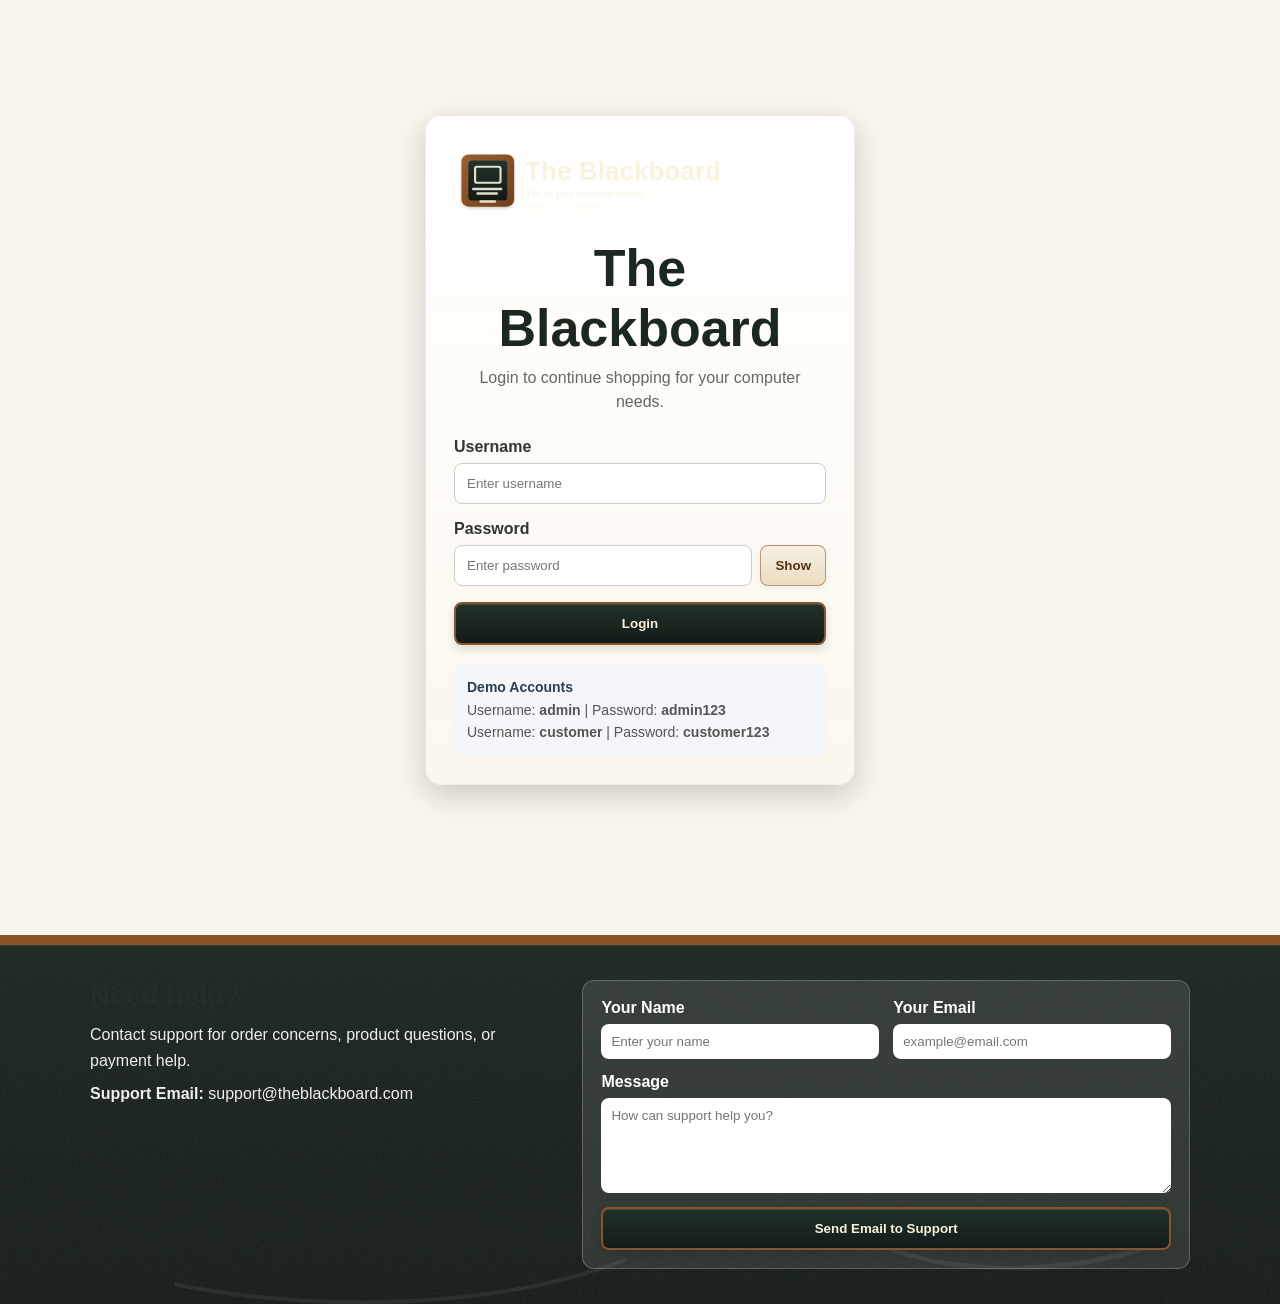
==== commit 6e741383: "Add files via upload" ====
--- a/Blackboard/index.html
+++ b/Blackboard/index.html
@@ -26,6 +26,7 @@
       </div>
       <div class="user-bar">
         <span id="welcomeUser"></span>
+        <a href="profile.html" class="profile-link">Profile</a>
         <button id="logoutBtn" class="logout-btn">Logout</button>
       </div>
       <h1>The Blackboard</h1>
@@ -39,6 +40,14 @@
 
       <select id="categoryFilter">
         <option value="all">All Categories</option>
+      </select>
+
+      <select id="sortFilter">
+        <option value="default">Sort Products</option>
+        <option value="price-low">Price: Lowest to Highest</option>
+        <option value="price-high">Price: Highest to Lowest</option>
+        <option value="rating-high">Best Rating</option>
+        <option value="newest">Newest Products</option>
       </select>
 
       <div class="cart-box">
@@ -214,6 +223,7 @@
               <option value="all">All Orders</option>
               <option value="Pending">Pending</option>
               <option value="Processing">Processing</option>
+              <option value="Cancellation Requested">Cancellation Requested</option>
               <option value="Shipped">Shipped</option>
               <option value="Delivered">Delivered</option>
               <option value="Cancelled">Cancelled</option>
@@ -258,6 +268,18 @@
         </div>
       </div>
 
+      <div class="related-products-box">
+        <div class="review-header">
+          <div>
+            <h3>Related Products</h3>
+            <p>Other items from the same category.</p>
+          </div>
+        </div>
+        <div id="relatedProducts" class="related-products-grid">
+          <p>No related products found.</p>
+        </div>
+      </div>
+
       <div class="product-review-box">
         <div class="review-header">
           <div>
--- a/Blackboard/style.css
+++ b/Blackboard/style.css
@@ -1035,14 +1035,16 @@
 
 
 .board-logo-image {
-  width: min(540px, 92%);
+  width: min(620px, 92%);
+  max-width: 100%;
   display: block;
   margin: 0 auto 10px;
   filter: drop-shadow(0 4px 8px rgba(0,0,0,0.18));
 }
 
 .login-board-logo-image {
-  width: min(320px, 100%);
+  width: min(380px, 100%);
+  max-width: 100%;
   display: block;
   margin: 0 auto 14px;
 }
@@ -1930,3 +1932,258 @@
 #productModal .product-modal-content::-webkit-scrollbar-track {
   background: rgba(247, 240, 226, 0.65);
 }
+
+
+.profile-link,
+.order-link-btn {
+  display: inline-block;
+  text-decoration: none;
+  text-align: center;
+  border-radius: 8px;
+  cursor: pointer;
+  font-weight: bold;
+}
+
+.profile-link {
+  border: 1px solid rgba(247,243,222,0.8);
+  background: rgba(255,255,255,0.05);
+  color: #f7f3de;
+  padding: 8px 12px;
+}
+
+.profile-link:hover {
+  background: rgba(255,255,255,0.12);
+}
+
+.controls select#sortFilter {
+  min-width: 220px;
+}
+
+.related-products-box {
+  margin-top: 22px;
+  padding-top: 18px;
+  border-top: 1px solid #eee;
+}
+
+.related-products-grid {
+  display: grid;
+  grid-template-columns: repeat(auto-fit, minmax(180px, 1fr));
+  gap: 12px;
+  margin-top: 12px;
+}
+
+.related-product-card {
+  display: grid;
+  grid-template-columns: 58px 1fr;
+  gap: 10px;
+  align-items: center;
+  border: 1px solid #eee;
+  border-radius: 12px;
+  padding: 10px;
+  background: #fffdf8;
+}
+
+.related-product-card img {
+  width: 58px;
+  height: 58px;
+  object-fit: cover;
+  border-radius: 8px;
+}
+
+.related-product-card div {
+  display: flex;
+  flex-direction: column;
+  gap: 3px;
+}
+
+.related-product-card small {
+  color: #666;
+}
+
+.related-product-card span {
+  color: #27ae60;
+  font-weight: bold;
+}
+
+.related-product-card button {
+  grid-column: 1 / -1;
+  padding: 8px;
+  border: 1px solid rgba(138, 83, 41, 0.55);
+  border-radius: 8px;
+  background: linear-gradient(180deg, #f7f0e2 0%, #eadcc0 100%);
+  color: #573117;
+  cursor: pointer;
+  font-weight: bold;
+}
+
+.order-link-btn {
+  padding: 9px 12px;
+  border: 1px solid rgba(138, 83, 41, 0.55);
+  background: linear-gradient(180deg, #f7f0e2 0%, #eadcc0 100%);
+  color: #573117;
+  margin-top: 8px;
+}
+
+.danger-link-btn {
+  background: linear-gradient(180deg, #fff0ee 0%, #f0c3bd 100%);
+  color: #9b2f27;
+}
+
+.cancellation-note {
+  display: inline-block;
+  color: #9b2f27;
+  font-weight: bold;
+  margin-top: 6px;
+}
+
+.status-cancellation-requested {
+  background: #fff3cd;
+  color: #8a5a00;
+}
+
+.profile-layout {
+  display: grid;
+  gap: 24px;
+  margin-bottom: 40px;
+}
+
+.profile-form-grid textarea {
+  min-height: 110px;
+  resize: vertical;
+}
+
+.profile-links-grid {
+  display: grid;
+  grid-template-columns: repeat(auto-fit, minmax(180px, 1fr));
+  gap: 12px;
+}
+
+.receipt-page {
+  margin-bottom: 45px;
+}
+
+.receipt-card {
+  max-width: 900px;
+  margin: 0 auto;
+}
+
+.receipt-actions {
+  display: flex;
+  justify-content: space-between;
+  gap: 15px;
+  align-items: center;
+  margin-bottom: 18px;
+}
+
+.receipt-meta-grid {
+  display: grid;
+  grid-template-columns: repeat(4, 1fr);
+  gap: 12px;
+  margin: 20px 0;
+}
+
+.receipt-meta-grid div,
+.receipt-customer-box {
+  border: 1px solid #eee;
+  border-radius: 10px;
+  padding: 12px;
+  background: #fffdf8;
+}
+
+.receipt-meta-grid strong,
+.receipt-meta-grid span {
+  display: block;
+}
+
+.receipt-meta-grid span {
+  margin-top: 5px;
+  color: #555;
+}
+
+.receipt-customer-box {
+  margin-bottom: 18px;
+}
+
+.receipt-customer-box h3 {
+  margin-bottom: 8px;
+}
+
+.receipt-customer-box p {
+  margin-bottom: 6px;
+}
+
+.receipt-table {
+  width: 100%;
+  border-collapse: collapse;
+  margin: 18px 0;
+}
+
+.receipt-table th,
+.receipt-table td {
+  border: 1px solid #e5e5e5;
+  padding: 10px;
+  text-align: left;
+}
+
+.receipt-table th {
+  background: #f7f0e2;
+}
+
+.receipt-total-box {
+  max-width: 360px;
+  margin-left: auto;
+}
+
+.receipt-total-box div {
+  display: flex;
+  justify-content: space-between;
+  padding: 9px 0;
+  border-bottom: 1px solid #eee;
+}
+
+.receipt-grand-total {
+  font-size: 20px;
+  color: #27ae60;
+}
+
+.receipt-note {
+  margin-top: 20px;
+}
+
+@media (max-width: 768px) {
+  .receipt-meta-grid {
+    grid-template-columns: 1fr;
+  }
+
+  .receipt-actions {
+    flex-direction: column;
+    align-items: stretch;
+  }
+
+  .receipt-table {
+    font-size: 13px;
+  }
+}
+
+@media print {
+  body {
+    background: white !important;
+  }
+
+  .receipt-header-no-print,
+  .receipt-no-print,
+  .page-loader {
+    display: none !important;
+  }
+
+  .container {
+    width: 100%;
+    max-width: 100%;
+  }
+
+  .checkout-card,
+  .receipt-card {
+    box-shadow: none !important;
+    border: none !important;
+  }
+}
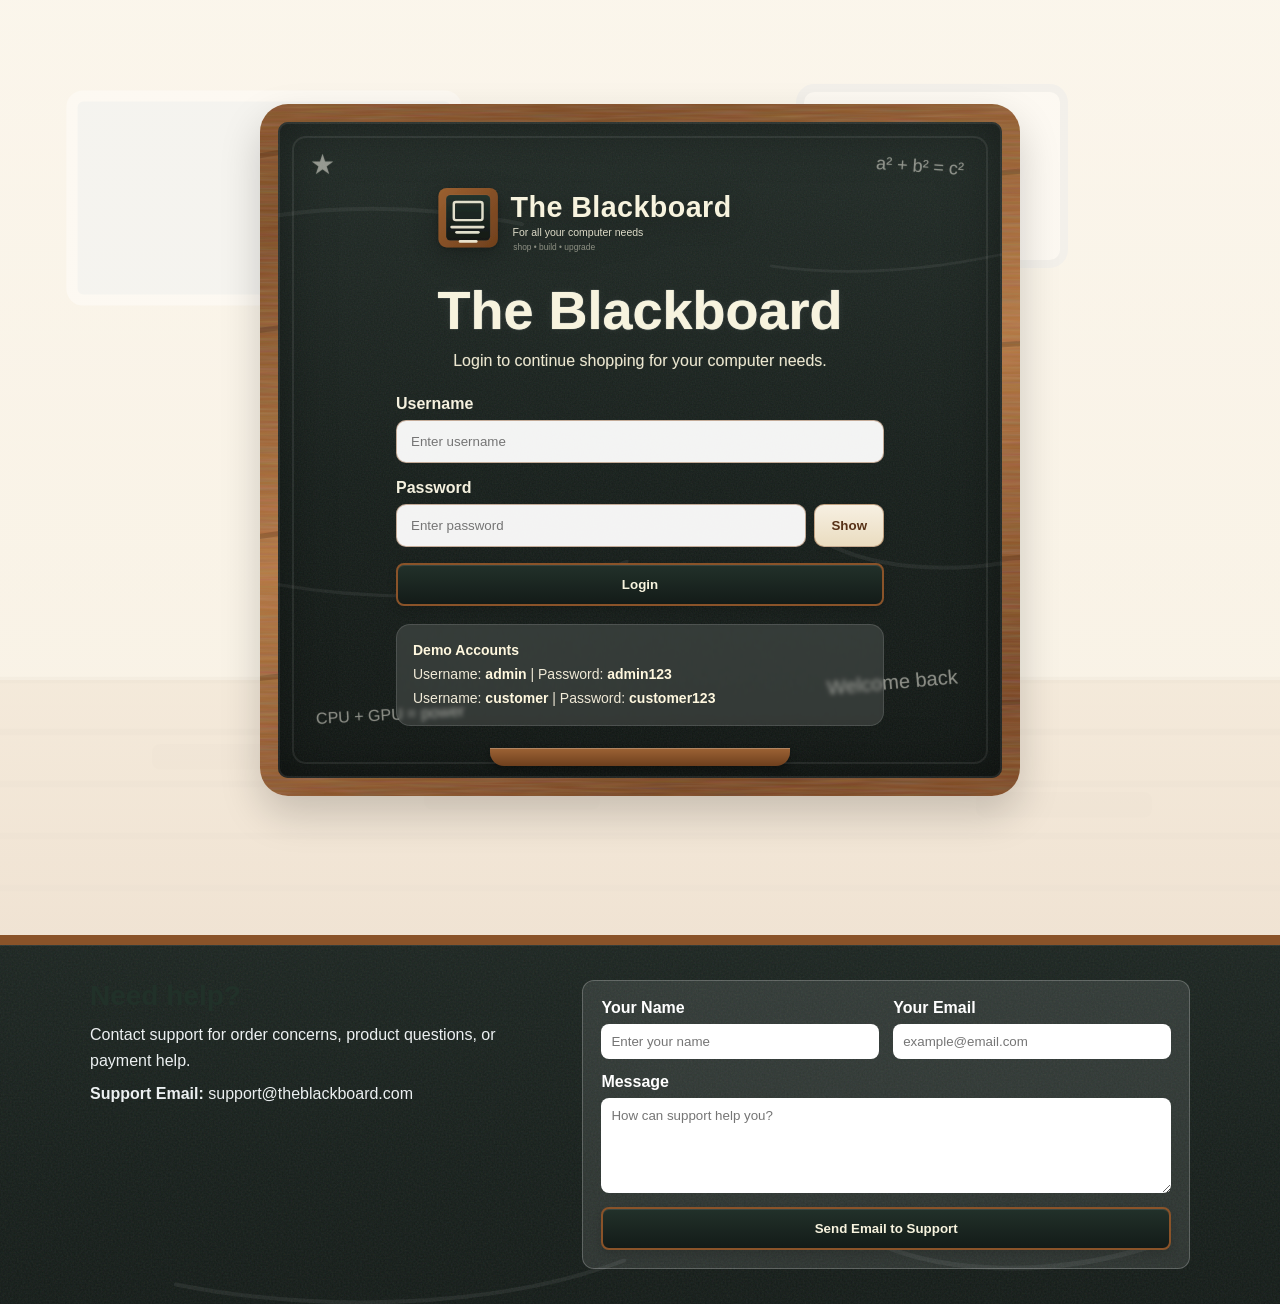
==== commit da8ab971: "Add files via upload" ====
--- a/Blackboard/index.html
+++ b/Blackboard/index.html
@@ -56,6 +56,19 @@
       </div>
     </section>
 
+    <section id="notificationsSection" class="notifications-section">
+      <div class="section-title-row">
+        <div>
+          <h2>Notifications</h2>
+          <p>Updates about orders, cancellation requests, and account activity.</p>
+        </div>
+        <button id="clearNotificationsBtn" class="secondary-btn" type="button">Clear Notifications</button>
+      </div>
+      <div id="notificationItems" class="notification-items">
+        <p>No notifications yet.</p>
+      </div>
+    </section>
+
 
     <section id="adminProductSection" class="admin-product-section hidden">
       <div class="section-title-row">
@@ -132,6 +145,53 @@
 
         <div id="discountCodeList" class="discount-code-list">
           <p>No discount codes yet.</p>
+        </div>
+      </div>
+
+
+
+      <div class="admin-settings-box">
+        <div class="section-title-row">
+          <div>
+            <h3>Shipping Settings</h3>
+            <p>Set the delivery fee and optional free shipping minimum.</p>
+          </div>
+        </div>
+
+        <form id="shippingSettingsForm" class="admin-discount-form">
+          <label>
+            Flat Shipping Fee
+            <input type="number" id="shippingFeeInput" placeholder="Example: 120" min="0" step="0.01" />
+          </label>
+          <label>
+            Free Shipping Minimum
+            <input type="number" id="freeShippingThresholdInput" placeholder="Example: 5000" min="0" step="0.01" />
+          </label>
+          <button type="submit" class="admin-add-btn small-admin-btn">Save Shipping</button>
+        </form>
+      </div>
+
+      <div class="admin-customer-box">
+        <div class="section-title-row">
+          <div>
+            <h3>Customer Management</h3>
+            <p>View customers, order counts, total spending, and account status.</p>
+          </div>
+        </div>
+        <div id="adminCustomerList" class="admin-customer-list">
+          <p>No customer activity yet.</p>
+        </div>
+      </div>
+
+      <div class="admin-deleted-products-box">
+        <div class="section-title-row">
+          <div>
+            <h3>Deleted Products</h3>
+            <p>Restore products that were deleted from the shop.</p>
+          </div>
+        </div>
+        <div id="deletedProductList" class="deleted-product-list">
+          <p>No deleted products yet.</p>
         </div>
       </div>
 
@@ -180,6 +240,12 @@
           <input type="number" id="newProductStock" placeholder="Example: 15" min="0" step="1" required />
         </label>
 
+        <label class="full-width-field">
+          Product Variations
+          <input type="text" id="newProductVariations" placeholder="Example: Black, White, Blue or 256GB, 512GB" />
+          <small class="form-help">Separate each variation with a comma. Leave blank for Standard.</small>
+        </label>
+
         <label>
           Image URL
           <input type="url" id="newProductImage" placeholder="Paste image link here" required />
@@ -207,6 +273,21 @@
       </div>
       <div id="wishlistItems" class="wishlist-items">
         <p>No favorite products yet.</p>
+      </div>
+    </section>
+
+
+
+    <section id="recentlyViewedSection" class="recently-viewed-section">
+      <div class="section-title-row">
+        <div>
+          <h2>Recently Viewed</h2>
+          <p>Products you opened recently.</p>
+        </div>
+        <button id="clearRecentlyViewedBtn" class="secondary-btn" type="button">Clear Recently Viewed</button>
+      </div>
+      <div id="recentlyViewedItems" class="recently-viewed-items">
+        <p>No recently viewed products yet.</p>
       </div>
     </section>
 
@@ -263,6 +344,10 @@
           <p id="modalProductDescription" class="modal-product-description"></p>
           <p><strong>Category:</strong> <span id="modalProductCategory"></span></p>
           <p><strong>Stock:</strong> <span id="modalProductStock"></span></p>
+          <label id="modalVariationWrap" class="modal-variation-wrap hidden">
+            Variation
+            <select id="modalProductVariation"></select>
+          </label>
           <p class="modal-product-price" id="modalProductPrice"></p>
           <button id="modalAddToCartBtn" class="place-order-btn" type="button">Add to Cart</button>
         </div>
--- a/Blackboard/style.css
+++ b/Blackboard/style.css
@@ -2187,3 +2187,367 @@
     border: none !important;
   }
 }
+
+
+.notifications-section,
+.recently-viewed-section,
+.admin-settings-box,
+.admin-customer-box,
+.admin-deleted-products-box {
+  background: linear-gradient(180deg, rgba(255,255,255,0.98), rgba(251,247,238,0.96));
+  border: 1px solid rgba(140, 110, 72, 0.12);
+  border-radius: 12px;
+  box-shadow: 0 3px 10px rgba(0,0,0,0.08);
+  padding: 18px;
+  margin-bottom: 30px;
+}
+
+.notification-items,
+.recently-viewed-items,
+.admin-customer-list,
+.deleted-product-list {
+  display: grid;
+  gap: 12px;
+}
+
+.notification-item,
+.recently-viewed-item,
+.admin-customer-item,
+.deleted-product-item {
+  display: grid;
+  grid-template-columns: 74px 1fr auto;
+  gap: 14px;
+  align-items: center;
+  border: 1px solid #eee3d0;
+  border-radius: 12px;
+  padding: 12px;
+  background: rgba(255,255,255,0.84);
+}
+
+.notification-item {
+  grid-template-columns: 1fr;
+  border-left: 5px solid #8a5329;
+}
+
+.notification-success { border-left-color: #27ae60; }
+.notification-warning { border-left-color: #f39c12; }
+.notification-info { border-left-color: #3498db; }
+
+.recently-viewed-item img,
+.deleted-product-item img {
+  width: 74px;
+  height: 74px;
+  object-fit: cover;
+  border-radius: 10px;
+  background: white;
+}
+
+.recently-viewed-item button,
+.deleted-product-item button,
+.admin-customer-item button {
+  padding: 9px 12px;
+  border: 1px solid rgba(138, 83, 41, 0.55);
+  border-radius: 8px;
+  background: linear-gradient(180deg, #f7f0e2 0%, #eadcc0 100%);
+  color: #573117;
+  cursor: pointer;
+  font-weight: bold;
+}
+
+.customer-status-actions {
+  display: flex;
+  align-items: center;
+  gap: 10px;
+}
+
+.customer-status {
+  display: inline-block;
+  border-radius: 999px;
+  padding: 6px 10px;
+  font-size: 12px;
+  font-weight: bold;
+}
+
+.customer-active {
+  background: #eafaf1;
+  color: #1e8449;
+}
+
+.customer-blocked {
+  background: #ffecec;
+  color: #c0392b;
+}
+
+.form-help {
+  color: #777;
+  font-weight: normal;
+  margin-top: 4px;
+}
+
+.modal-variation-wrap {
+  display: grid;
+  gap: 7px;
+  margin: 12px 0;
+  font-weight: bold;
+}
+
+.modal-variation-wrap select {
+  padding: 10px;
+  border: 1px solid #ccc;
+  border-radius: 8px;
+}
+
+@media (max-width: 768px) {
+  .recently-viewed-item,
+  .admin-customer-item,
+  .deleted-product-item {
+    grid-template-columns: 1fr;
+  }
+}
+
+
+/* Login page blackboard refresh */
+.login-body {
+  min-height: 100vh;
+  background:
+    linear-gradient(rgba(252,247,238,0.76), rgba(252,247,238,0.84)),
+    url("assets/classroom-bg.svg") center top / cover fixed no-repeat;
+}
+
+.login-page {
+  min-height: 100vh;
+  display: flex;
+  align-items: center;
+  justify-content: center;
+  padding: 36px 20px;
+}
+
+.login-board-shell {
+  position: relative;
+  width: min(760px, 100%);
+  padding: 38px 30px 46px;
+  border: 18px solid transparent;
+  border-radius: 28px;
+  background:
+    linear-gradient(rgba(20, 25, 22, 0.22), rgba(20, 25, 22, 0.22)) padding-box,
+    url("assets/chalkboard-texture.svg") center / cover no-repeat padding-box,
+    url("assets/wood-frame.svg") center / cover no-repeat border-box;
+  box-shadow:
+    inset 0 0 0 2px rgba(255,255,255,0.08),
+    inset 0 0 55px rgba(0,0,0,0.38),
+    0 18px 40px rgba(0,0,0,0.18);
+  overflow: hidden;
+}
+
+.login-board-shell::before {
+  content: "";
+  position: absolute;
+  inset: 14px;
+  border: 2px solid rgba(255,255,255,0.08);
+  border-radius: 14px;
+  pointer-events: none;
+}
+
+.login-board-doodles {
+  position: absolute;
+  inset: 0;
+  pointer-events: none;
+}
+
+.login-doodle {
+  position: absolute;
+  color: rgba(247,243,222,0.28);
+  font-family: "Comic Sans MS", "Trebuchet MS", cursive, sans-serif;
+  text-shadow: 0 0 1px rgba(255,255,255,0.35);
+  user-select: none;
+}
+
+.login-doodle-1 {
+  top: 26px;
+  left: 32px;
+  font-size: 28px;
+}
+
+.login-doodle-2 {
+  top: 34px;
+  right: 38px;
+  font-size: 18px;
+  transform: rotate(4deg);
+}
+
+.login-doodle-3 {
+  bottom: 54px;
+  left: 38px;
+  font-size: 16px;
+  transform: rotate(-3deg);
+}
+
+.login-doodle-4 {
+  bottom: 84px;
+  right: 44px;
+  font-size: 20px;
+  transform: rotate(-5deg);
+}
+
+.login-card {
+  position: relative;
+  z-index: 1;
+  width: min(500px, 100%);
+  margin: 0 auto;
+  padding: 16px 6px 6px;
+  background: transparent;
+  border: none;
+  box-shadow: none;
+}
+
+.login-brand {
+  text-align: center;
+  margin-bottom: 22px;
+}
+
+.login-brand h1 {
+  color: #f7f3de;
+  font-family: "Comic Sans MS", "Trebuchet MS", cursive, sans-serif;
+  font-size: clamp(34px, 7vw, 54px);
+  margin-bottom: 8px;
+  text-shadow: 0 0 1px rgba(255,255,255,0.85), 0 0 12px rgba(255,255,255,0.06);
+}
+
+.login-brand p {
+  color: #ece7cf;
+  line-height: 1.5;
+  text-shadow: 0 0 1px rgba(255,255,255,0.25);
+}
+
+.login-form {
+  display: grid;
+  gap: 16px;
+}
+
+.login-form label {
+  display: grid;
+  gap: 7px;
+  color: #f5f1df;
+  font-weight: bold;
+}
+
+.login-form input {
+  width: 100%;
+  padding: 13px 14px;
+  border: 1px solid rgba(138, 83, 41, 0.45);
+  border-radius: 10px;
+  background: rgba(255,255,255,0.95);
+  color: #213129;
+}
+
+.login-form input:focus {
+  outline: 2px solid rgba(133,200,255,0.5);
+  outline-offset: 1px;
+}
+
+.password-row button {
+  border: 1px solid rgba(138, 83, 41, 0.45);
+  background: linear-gradient(180deg, #f7f0e2 0%, #eadcc0 100%);
+  color: #573117;
+  border-radius: 10px;
+  padding: 0 16px;
+  cursor: pointer;
+  font-weight: bold;
+}
+
+.password-row button:hover {
+  background: linear-gradient(180deg, #fbf4e8 0%, #e9d4ad 100%);
+}
+
+.login-error {
+  background: rgba(255, 236, 236, 0.95);
+  color: #c0392b;
+  padding: 10px 12px;
+  border-radius: 10px;
+  font-size: 14px;
+}
+
+.demo-account {
+  margin-top: 18px;
+  background: rgba(255,255,255,0.12);
+  border: 1px solid rgba(255,255,255,0.12);
+  border-radius: 14px;
+  padding: 14px 16px;
+  font-size: 14px;
+  color: #f0ead7;
+  line-height: 1.7;
+  backdrop-filter: blur(2px);
+}
+
+.demo-account strong {
+  color: #fff8df;
+}
+
+.demo-account b {
+  color: #fff8df;
+}
+
+.login-board-logo-image {
+  width: min(420px, 100%);
+  max-width: 100%;
+  display: block;
+  margin: 0 auto 12px;
+  filter: drop-shadow(0 6px 12px rgba(0,0,0,0.24));
+}
+
+.login-board-tray {
+  position: absolute;
+  left: 50%;
+  bottom: 12px;
+  transform: translateX(-50%);
+  width: min(300px, 64%);
+  height: 18px;
+  border-radius: 0 0 14px 14px;
+  background: linear-gradient(180deg, #9d6335 0%, #6e3f1d 100%);
+  box-shadow: 0 4px 7px rgba(0,0,0,0.28), inset 0 1px 0 rgba(255,255,255,0.22);
+}
+
+.login-board-tray .chalk-stick,
+.login-board-tray .chalk-eraser {
+  position: absolute;
+  bottom: 4px;
+}
+
+.login-board-tray .chalk-white {
+  left: 24px;
+}
+
+.login-board-tray .chalk-blue {
+  left: 70px;
+}
+
+.login-board-tray .chalk-eraser {
+  right: 26px;
+}
+
+@media (max-width: 768px) {
+  .login-board-shell {
+    padding: 30px 18px 42px;
+    border-width: 14px;
+  }
+
+  .login-card {
+    width: 100%;
+    padding: 10px 0 0;
+  }
+
+  .login-doodle-2,
+  .login-doodle-3,
+  .login-doodle-4 {
+    font-size: 14px;
+  }
+
+  .login-doodle-4 {
+    bottom: 72px;
+    right: 24px;
+  }
+
+  .login-board-tray {
+    width: min(250px, 72%);
+  }
+}
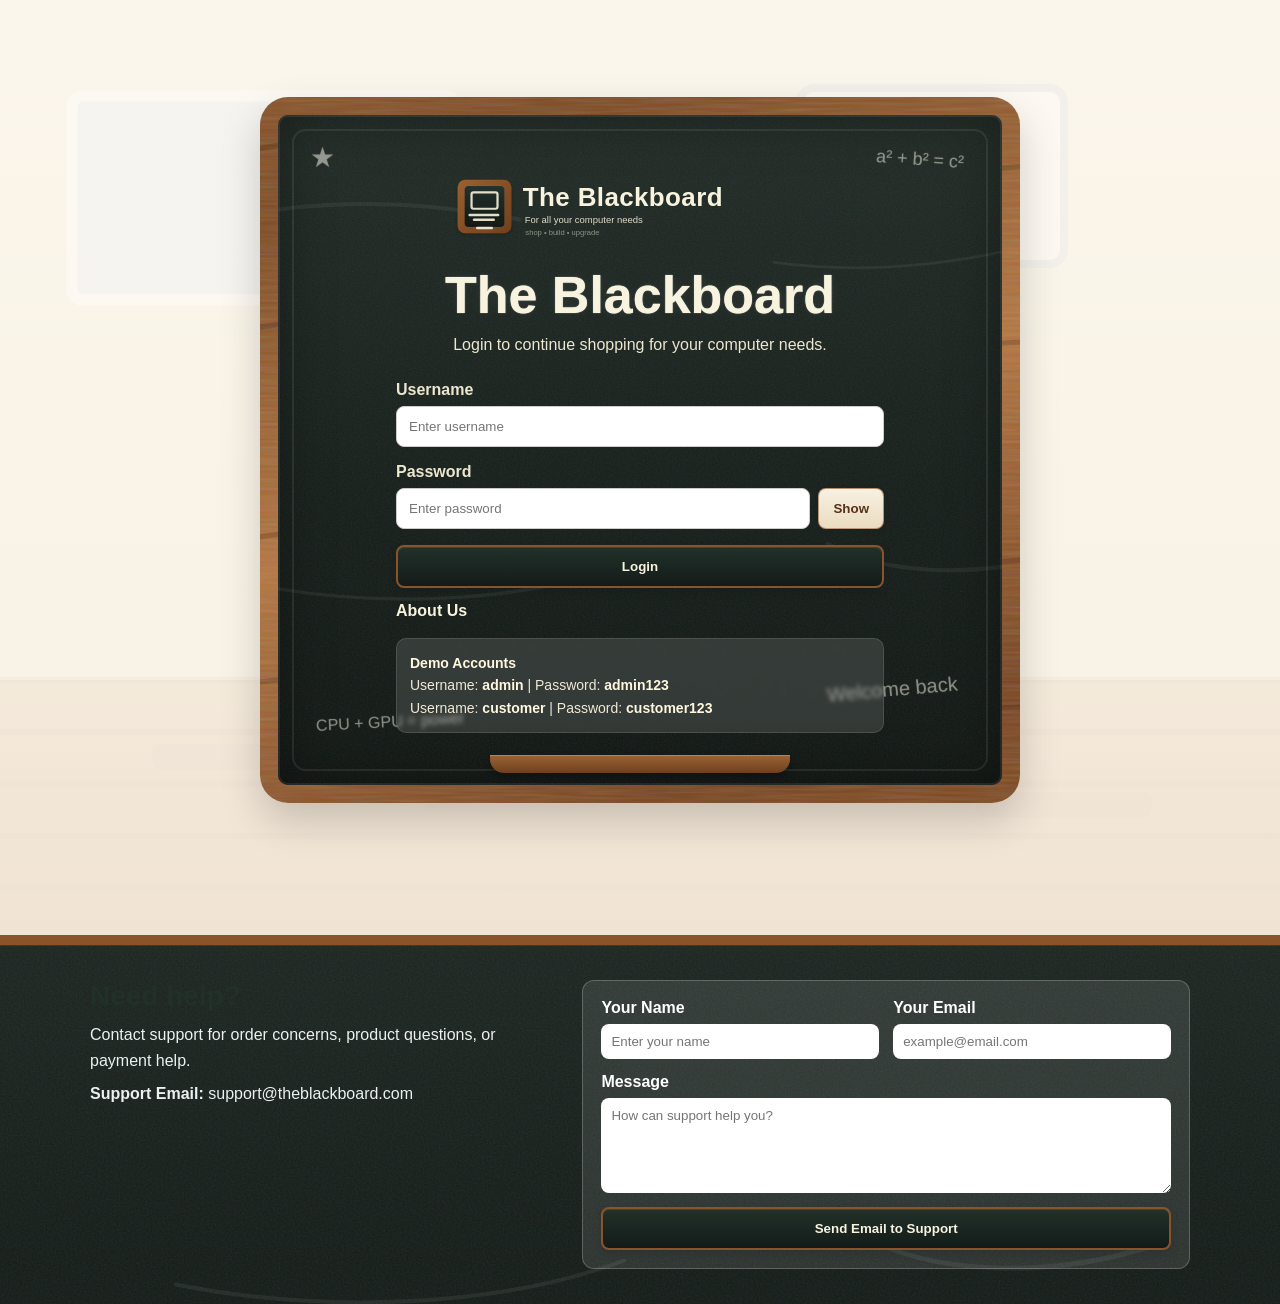
==== commit af61de79: "Add files via upload" ====
--- a/Blackboard/index.html
+++ b/Blackboard/index.html
@@ -27,6 +27,7 @@
       <div class="user-bar">
         <span id="welcomeUser"></span>
         <a href="profile.html" class="profile-link">Profile</a>
+        <a href="about.html" class="profile-link">About Us</a>
         <button id="logoutBtn" class="logout-btn">Logout</button>
       </div>
       <h1>The Blackboard</h1>
--- a/Blackboard/style.css
+++ b/Blackboard/style.css
@@ -2306,6 +2306,162 @@
 }
 
 
+/* About Us page */
+.about-page {
+  margin-bottom: 40px;
+}
+
+.about-intro-card,
+.about-tabs-section {
+  background: linear-gradient(180deg, rgba(255,255,255,0.98), rgba(251,247,238,0.96));
+  border: 1px solid rgba(140, 110, 72, 0.12);
+  border-radius: 16px;
+  box-shadow: 0 8px 18px rgba(0,0,0,0.08);
+  padding: 22px;
+  margin-bottom: 24px;
+}
+
+.about-intro-card h2 {
+  color: #213129;
+  margin-bottom: 10px;
+}
+
+.about-intro-card p {
+  line-height: 1.7;
+  color: #5f5a50;
+}
+
+.about-tabs-section {
+  display: grid;
+  grid-template-columns: 260px 1fr;
+  gap: 20px;
+  align-items: start;
+}
+
+.about-tab-buttons {
+  display: grid;
+  gap: 10px;
+}
+
+.about-tab-btn {
+  width: 100%;
+  border: 2px solid #8a5329;
+  border-radius: 12px;
+  padding: 12px 14px;
+  background: linear-gradient(180deg, #f7f0e2 0%, #eadcc0 100%);
+  color: #573117;
+  font-weight: bold;
+  cursor: pointer;
+  text-align: left;
+  transition: 0.2s ease;
+}
+
+.about-tab-btn:hover,
+.about-tab-btn.active {
+  background:
+    linear-gradient(rgba(20, 25, 22, 0.12), rgba(20, 25, 22, 0.12)),
+    url("assets/chalkboard-texture.svg") center / cover no-repeat;
+  color: #f7f3de;
+  transform: translateX(4px);
+}
+
+.about-profile-card {
+  min-height: 420px;
+  display: grid;
+  grid-template-columns: 260px 1fr;
+  gap: 24px;
+  border-radius: 18px;
+  padding: 26px;
+  background:
+    linear-gradient(rgba(20, 25, 22, 0.18), rgba(20, 25, 22, 0.18)),
+    url("assets/chalkboard-texture.svg") center / cover no-repeat;
+  color: #f7f3de;
+  border: 10px solid #8a5329;
+  box-shadow: inset 0 0 38px rgba(0,0,0,0.35);
+}
+
+.about-profile-left {
+  text-align: center;
+  border-right: 1px solid rgba(255,255,255,0.12);
+  padding-right: 20px;
+}
+
+.about-avatar {
+  width: 125px;
+  height: 125px;
+  border-radius: 50%;
+  margin: 0 auto 16px;
+  display: flex;
+  align-items: center;
+  justify-content: center;
+  border: 4px solid rgba(247,243,222,0.78);
+  background: rgba(255,255,255,0.06);
+  font-family: "Comic Sans MS", "Trebuchet MS", cursive, sans-serif;
+  font-size: 44px;
+  font-weight: bold;
+  text-shadow: 0 0 1px rgba(255,255,255,0.8);
+}
+
+.about-profile-left h2 {
+  font-family: "Comic Sans MS", "Trebuchet MS", cursive, sans-serif;
+  margin-bottom: 8px;
+}
+
+.about-role {
+  color: #f5df9b;
+  font-weight: bold;
+  margin-bottom: 8px;
+}
+
+.about-email {
+  color: #d8e8ff;
+  font-size: 14px;
+}
+
+.about-profile-right {
+  display: grid;
+  gap: 14px;
+  line-height: 1.7;
+}
+
+.about-profile-right h3 {
+  color: #f5df9b;
+}
+
+.about-motto {
+  font-family: "Comic Sans MS", "Trebuchet MS", cursive, sans-serif;
+  font-size: 22px;
+  color: #fff8df;
+}
+
+.about-contribution-list {
+  padding-left: 20px;
+}
+
+.about-contribution-list li {
+  margin-bottom: 6px;
+}
+
+.about-fun-fact {
+  background: rgba(255,255,255,0.1);
+  border: 1px solid rgba(255,255,255,0.14);
+  border-radius: 12px;
+  padding: 14px;
+}
+
+.login-about-link {
+  display: inline-block;
+  margin-top: 14px;
+  color: #f7f3de;
+  font-weight: bold;
+  text-align: center;
+  text-decoration: none;
+}
+
+.login-about-link:hover {
+  text-decoration: underline;
+}
+
 /* Login page blackboard refresh */
 .login-body {
   min-height: 100vh;
@@ -2400,99 +2556,26 @@
   box-shadow: none;
 }
 
-.login-brand {
-  text-align: center;
-  margin-bottom: 22px;
-}
-
 .login-brand h1 {
   color: #f7f3de;
-  font-family: "Comic Sans MS", "Trebuchet MS", cursive, sans-serif;
-  font-size: clamp(34px, 7vw, 54px);
-  margin-bottom: 8px;
   text-shadow: 0 0 1px rgba(255,255,255,0.85), 0 0 12px rgba(255,255,255,0.06);
 }
 
-.login-brand p {
+.login-brand p,
+.login-form label {
   color: #ece7cf;
-  line-height: 1.5;
-  text-shadow: 0 0 1px rgba(255,255,255,0.25);
-}
-
-.login-form {
-  display: grid;
-  gap: 16px;
-}
-
-.login-form label {
-  display: grid;
-  gap: 7px;
-  color: #f5f1df;
-  font-weight: bold;
-}
-
-.login-form input {
-  width: 100%;
-  padding: 13px 14px;
-  border: 1px solid rgba(138, 83, 41, 0.45);
-  border-radius: 10px;
-  background: rgba(255,255,255,0.95);
-  color: #213129;
-}
-
-.login-form input:focus {
-  outline: 2px solid rgba(133,200,255,0.5);
-  outline-offset: 1px;
-}
-
-.password-row button {
-  border: 1px solid rgba(138, 83, 41, 0.45);
-  background: linear-gradient(180deg, #f7f0e2 0%, #eadcc0 100%);
-  color: #573117;
-  border-radius: 10px;
-  padding: 0 16px;
-  cursor: pointer;
-  font-weight: bold;
-}
-
-.password-row button:hover {
-  background: linear-gradient(180deg, #fbf4e8 0%, #e9d4ad 100%);
-}
-
-.login-error {
-  background: rgba(255, 236, 236, 0.95);
-  color: #c0392b;
-  padding: 10px 12px;
-  border-radius: 10px;
-  font-size: 14px;
 }
 
 .demo-account {
-  margin-top: 18px;
   background: rgba(255,255,255,0.12);
   border: 1px solid rgba(255,255,255,0.12);
-  border-radius: 14px;
-  padding: 14px 16px;
-  font-size: 14px;
   color: #f0ead7;
-  line-height: 1.7;
   backdrop-filter: blur(2px);
 }
 
-.demo-account strong {
-  color: #fff8df;
-}
-
+.demo-account strong,
 .demo-account b {
   color: #fff8df;
-}
-
-.login-board-logo-image {
-  width: min(420px, 100%);
-  max-width: 100%;
-  display: block;
-  margin: 0 auto 12px;
-  filter: drop-shadow(0 6px 12px rgba(0,0,0,0.24));
 }
 
 .login-board-tray {
@@ -2525,7 +2608,30 @@
   right: 26px;
 }
 
+@media (max-width: 900px) {
+  .about-tabs-section,
+  .about-profile-card {
+    grid-template-columns: 1fr;
+  }
+
+  .about-profile-left {
+    border-right: none;
+    border-bottom: 1px solid rgba(255,255,255,0.12);
+    padding-right: 0;
+    padding-bottom: 20px;
+  }
+}
+
 @media (max-width: 768px) {
+  .about-tab-buttons {
+    grid-template-columns: 1fr 1fr;
+  }
+
+  .about-profile-card {
+    padding: 20px;
+    border-width: 8px;
+  }
+
   .login-board-shell {
     padding: 30px 18px 42px;
     border-width: 14px;
@@ -2536,18 +2642,13 @@
     padding: 10px 0 0;
   }
 
-  .login-doodle-2,
-  .login-doodle-3,
-  .login-doodle-4 {
-    font-size: 14px;
-  }
-
-  .login-doodle-4 {
-    bottom: 72px;
-    right: 24px;
-  }
-
   .login-board-tray {
     width: min(250px, 72%);
   }
 }
+
+@media (max-width: 520px) {
+  .about-tab-buttons {
+    grid-template-columns: 1fr;
+  }
+}
